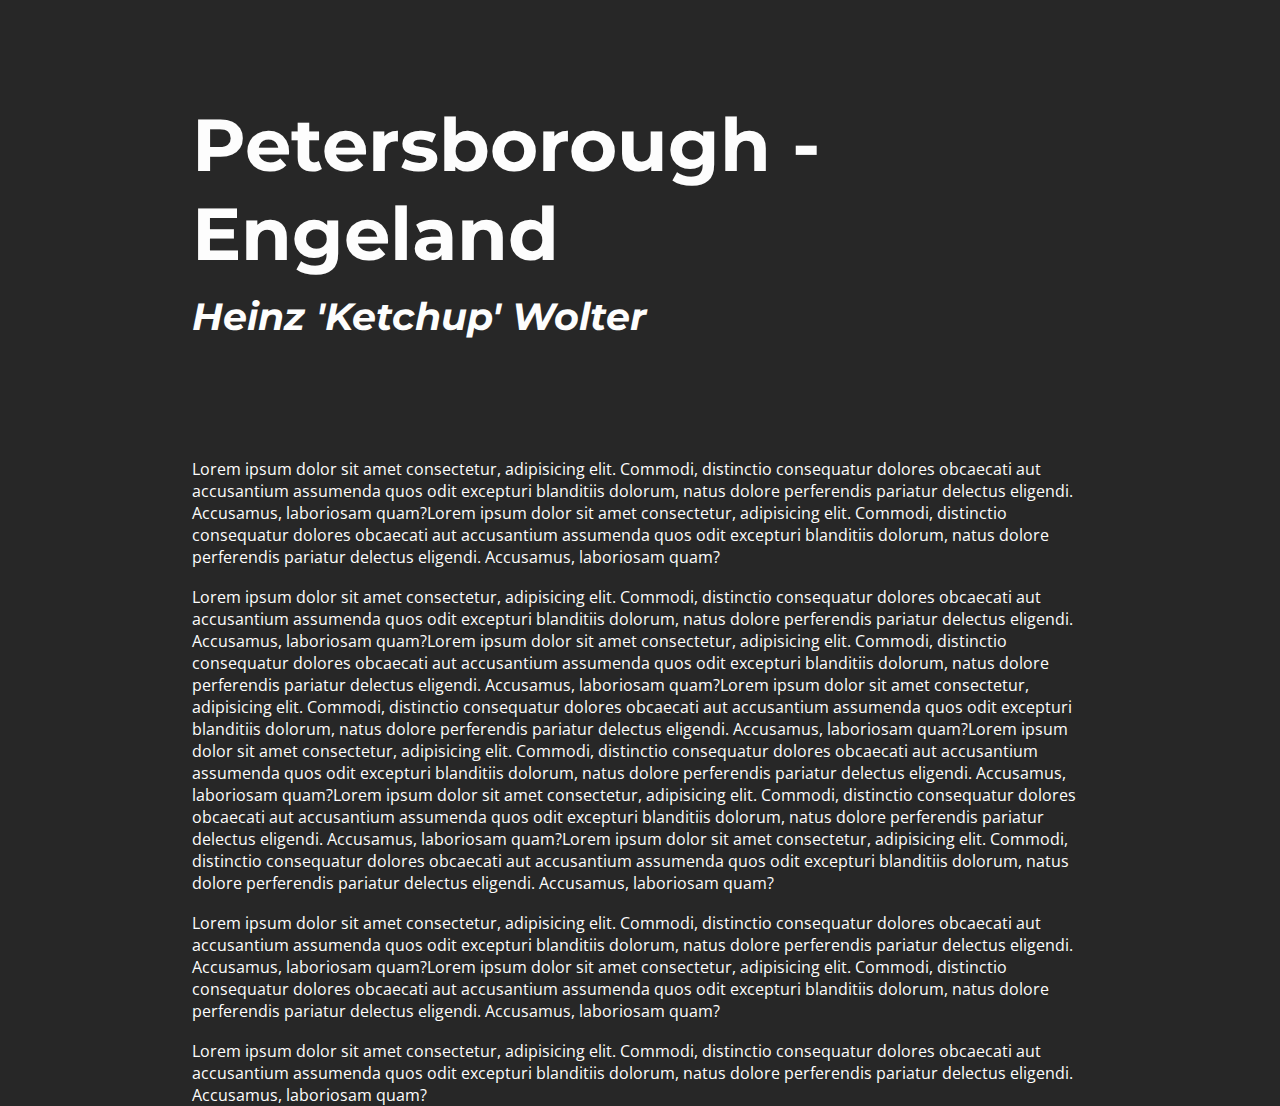
==== html/alexander.html @ 70cacad0 "Second commit" ====
<!DOCTYPE html>
<html lang="en" dir="ltr">
    <head>
        <meta charset="utf-8">
        <title>examenopdracht geschiedenis</title>
        <link href="https://fonts.googleapis.com/css?family=Montserrat|Open+Sans" rel="stylesheet">
        <link rel="stylesheet" href="../css/style.css">
    </head>
    <body>

        <div id="main-wrapper">
            <section id="main">
                <div id="titles">
                    <h1>Petersborough - Engeland</h1>
                    <h2>Heinz 'Ketchup' Wolter</h2>
                </div>
                <br>
                <p>Lorem ipsum dolor sit amet consectetur, adipisicing elit. Commodi, distinctio consequatur dolores obcaecati aut accusantium assumenda quos odit excepturi blanditiis dolorum, natus dolore perferendis pariatur delectus eligendi. Accusamus, laboriosam quam?Lorem ipsum dolor sit amet consectetur, adipisicing elit. Commodi, distinctio consequatur dolores obcaecati aut accusantium assumenda quos odit excepturi blanditiis dolorum, natus dolore perferendis pariatur delectus eligendi. Accusamus, laboriosam quam?</p>
                <br>
                <p>Lorem ipsum dolor sit amet consectetur, adipisicing elit. Commodi, distinctio consequatur dolores obcaecati aut accusantium assumenda quos odit excepturi blanditiis dolorum, natus dolore perferendis pariatur delectus eligendi. Accusamus, laboriosam quam?Lorem ipsum dolor sit amet consectetur, adipisicing elit. Commodi, distinctio consequatur dolores obcaecati aut accusantium assumenda quos odit excepturi blanditiis dolorum, natus dolore perferendis pariatur delectus eligendi. Accusamus, laboriosam quam?Lorem ipsum dolor sit amet consectetur, adipisicing elit. Commodi, distinctio consequatur dolores obcaecati aut accusantium assumenda quos odit excepturi blanditiis dolorum, natus dolore perferendis pariatur delectus eligendi. Accusamus, laboriosam quam?Lorem ipsum dolor sit amet consectetur, adipisicing elit. Commodi, distinctio consequatur dolores obcaecati aut accusantium assumenda quos odit excepturi blanditiis dolorum, natus dolore perferendis pariatur delectus eligendi. Accusamus, laboriosam quam?Lorem ipsum dolor sit amet consectetur, adipisicing elit. Commodi, distinctio consequatur dolores obcaecati aut accusantium assumenda quos odit excepturi blanditiis dolorum, natus dolore perferendis pariatur delectus eligendi. Accusamus, laboriosam quam?Lorem ipsum dolor sit amet consectetur, adipisicing elit. Commodi, distinctio consequatur dolores obcaecati aut accusantium assumenda quos odit excepturi blanditiis dolorum, natus dolore perferendis pariatur delectus eligendi. Accusamus, laboriosam quam?</p>
                <br>
                <p>Lorem ipsum dolor sit amet consectetur, adipisicing elit. Commodi, distinctio consequatur dolores obcaecati aut accusantium assumenda quos odit excepturi blanditiis dolorum, natus dolore perferendis pariatur delectus eligendi. Accusamus, laboriosam quam?Lorem ipsum dolor sit amet consectetur, adipisicing elit. Commodi, distinctio consequatur dolores obcaecati aut accusantium assumenda quos odit excepturi blanditiis dolorum, natus dolore perferendis pariatur delectus eligendi. Accusamus, laboriosam quam?</p>
                <br>
                <p>Lorem ipsum dolor sit amet consectetur, adipisicing elit. Commodi, distinctio consequatur dolores obcaecati aut accusantium assumenda quos odit excepturi blanditiis dolorum, natus dolore perferendis pariatur delectus eligendi. Accusamus, laboriosam quam?</p>
            </section>
        </div>

    </body>
</html>
---- css/style.css ----
* {
  padding: 0;
  margin: 0;
}

* body {
  background-color: #272727;
  color: #fdfdfd;
}

* h1 {
  font-family: 'Montserrat', sans-serif;
  font-size: 4.6em;
  margin-bottom: 15px;
}

* h2 {
  font-family: 'Montserrat', sans-serif;
  font-size: 2.4em;
  font-style: italic;
}

* p {
  font-family: 'Open Sans', sans-serif;
}

* a {
  color: #fdfdfd;
}

#main-wrapper {
  width: 100%;
  height: auto;
}

#main-wrapper #titles {
  margin: 100px 0;
}

#main-wrapper #main {
  width: 70vw;
  margin: 0 auto;
}
/*# sourceMappingURL=style.css.map */
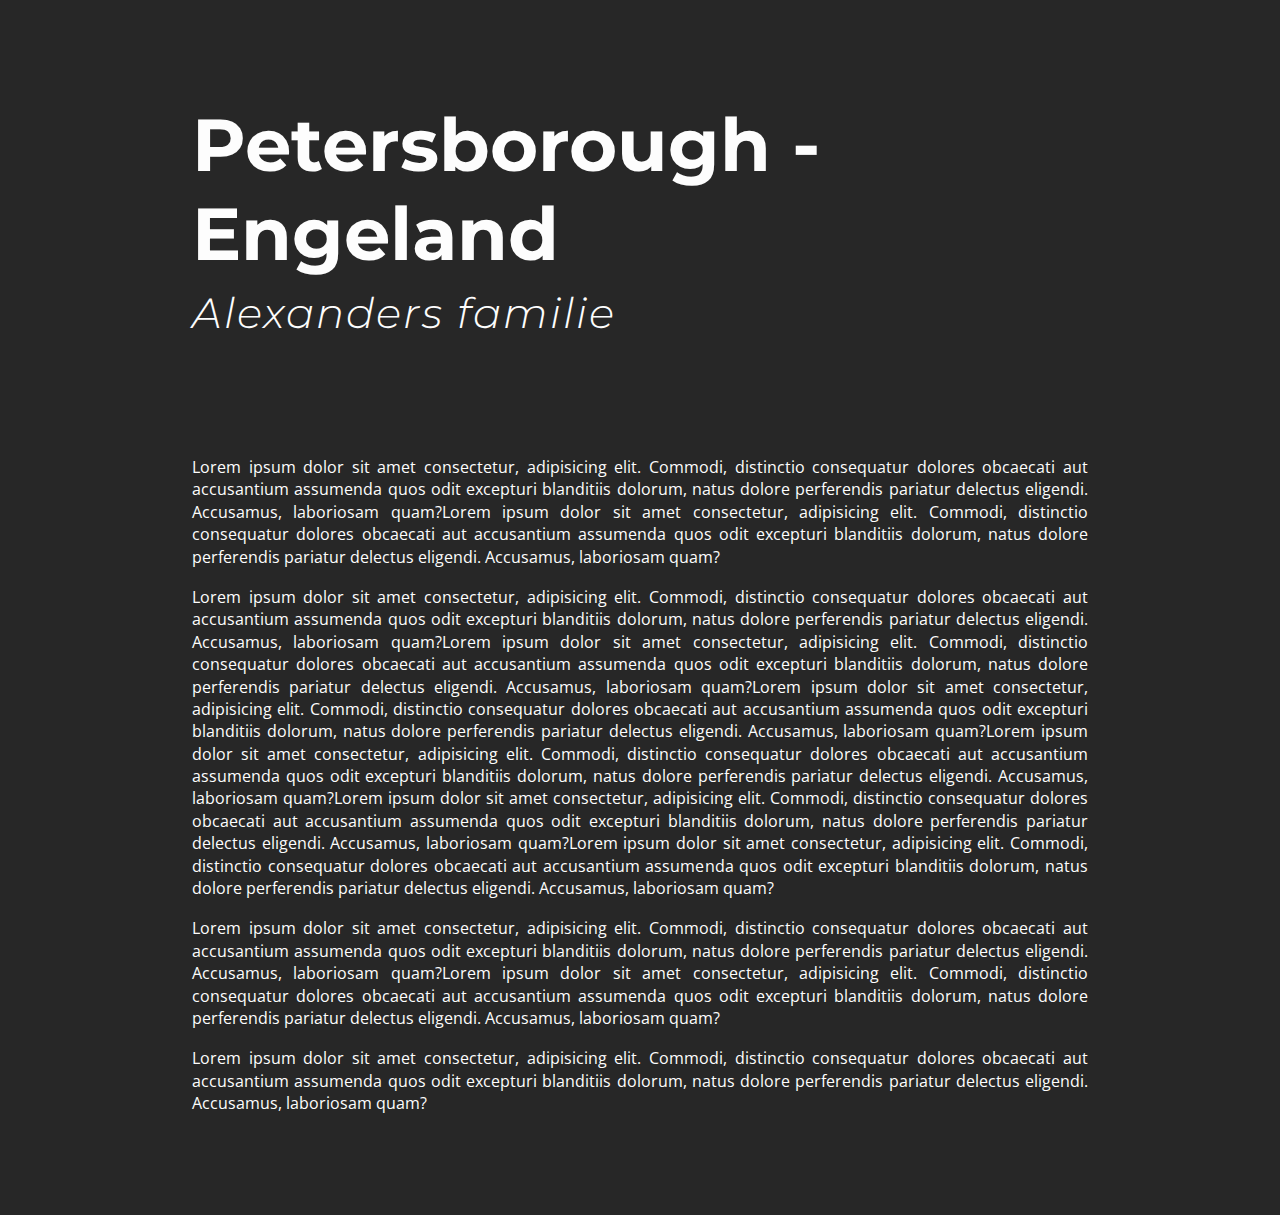
==== commit 44043d87: "3rd commit" ====
--- a/html/alexander.html
+++ b/html/alexander.html
@@ -3,7 +3,7 @@
     <head>
         <meta charset="utf-8">
         <title>examenopdracht geschiedenis</title>
-        <link href="https://fonts.googleapis.com/css?family=Montserrat|Open+Sans" rel="stylesheet">
+        <link href="https://fonts.googleapis.com/css?family=Montserrat:200i,300i,400|Open+Sans" rel="stylesheet">
         <link rel="stylesheet" href="../css/style.css">
     </head>
     <body>
@@ -12,7 +12,7 @@
             <section id="main">
                 <div id="titles">
                     <h1>Petersborough - Engeland</h1>
-                    <h2>Heinz 'Ketchup' Wolter</h2>
+                    <h2>Alexanders familie</h2>
                 </div>
                 <br>
                 <p>Lorem ipsum dolor sit amet consectetur, adipisicing elit. Commodi, distinctio consequatur dolores obcaecati aut accusantium assumenda quos odit excepturi blanditiis dolorum, natus dolore perferendis pariatur delectus eligendi. Accusamus, laboriosam quam?Lorem ipsum dolor sit amet consectetur, adipisicing elit. Commodi, distinctio consequatur dolores obcaecati aut accusantium assumenda quos odit excepturi blanditiis dolorum, natus dolore perferendis pariatur delectus eligendi. Accusamus, laboriosam quam?</p>
--- a/css/style.css
+++ b/css/style.css
@@ -11,17 +11,22 @@
 * h1 {
   font-family: 'Montserrat', sans-serif;
   font-size: 4.6em;
-  margin-bottom: 15px;
+  margin-bottom: 10px;
 }
 
 * h2 {
   font-family: 'Montserrat', sans-serif;
-  font-size: 2.4em;
+  font-size: 2.6em;
   font-style: italic;
+  font-weight: 300;
+  letter-spacing: 2px;
 }
 
-* p {
+* p, * li {
   font-family: 'Open Sans', sans-serif;
+  text-decoration: none;
+  line-height: 1.4;
+  text-align: justify;
 }
 
 * a {
@@ -31,14 +36,32 @@
 #main-wrapper {
   width: 100%;
   height: auto;
+  padding: 100px 0;
 }
 
 #main-wrapper #titles {
-  margin: 100px 0;
+  margin-bottom: 100px;
 }
 
 #main-wrapper #main {
   width: 70vw;
   margin: 0 auto;
 }
+
+#main-wrapper #main ul {
+  margin-left: 40px;
+}
+
+[data-scroll] {
+  -webkit-transition: opacity 1s;
+  transition: opacity 1s;
+}
+
+[data-scroll="in"] {
+  opacity: 1;
+}
+
+[data-scroll="out"] {
+  opacity: 0;
+}
 /*# sourceMappingURL=style.css.map */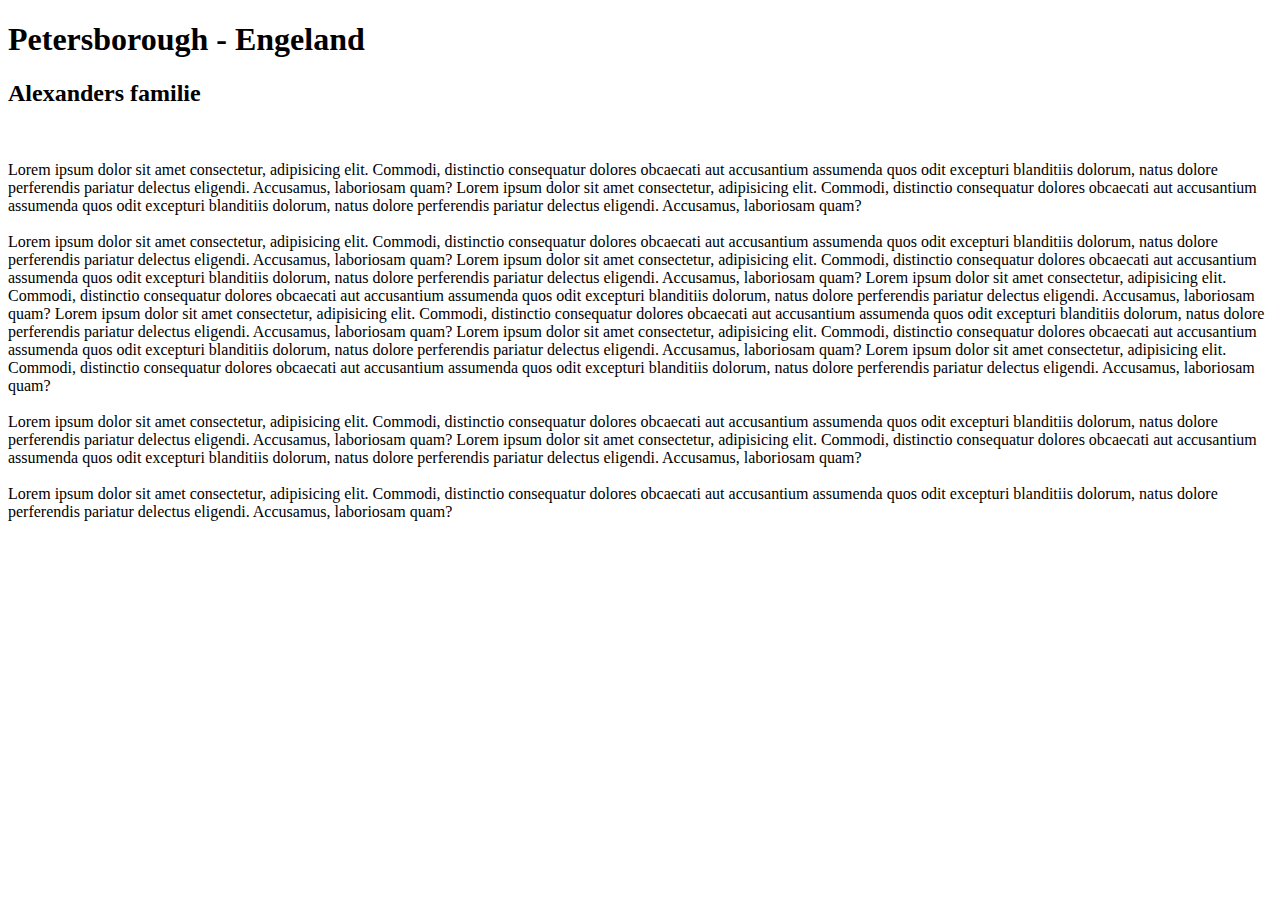
==== commit 12b0855b: "5th commit:  -Fixed animation" ====
--- a/html/alexander.html
+++ b/html/alexander.html
@@ -4,26 +4,34 @@
         <meta charset="utf-8">
         <title>examenopdracht geschiedenis</title>
         <link href="https://fonts.googleapis.com/css?family=Montserrat:200i,300i,400|Open+Sans" rel="stylesheet">
-        <link rel="stylesheet" href="../css/style.css">
+        <link rel="stylesheet" href="../css/style.min.css">
+        <link rel="stylesheet" href="animations.css" type="text/css">
     </head>
     <body>
 
         <div id="main-wrapper">
-            <section id="main">
+            <section id="main" class="animatedParent">
                 <div id="titles">
-                    <h1>Petersborough - Engeland</h1>
-                    <h2>Alexanders familie</h2>
+                    <h1 class="animated fadeInLeft">Petersborough - Engeland</h1>
+                    <h2 class="delay-250 animated fadeInLeft">Alexanders familie</h2>
                 </div>
                 <br>
-                <p>Lorem ipsum dolor sit amet consectetur, adipisicing elit. Commodi, distinctio consequatur dolores obcaecati aut accusantium assumenda quos odit excepturi blanditiis dolorum, natus dolore perferendis pariatur delectus eligendi. Accusamus, laboriosam quam?Lorem ipsum dolor sit amet consectetur, adipisicing elit. Commodi, distinctio consequatur dolores obcaecati aut accusantium assumenda quos odit excepturi blanditiis dolorum, natus dolore perferendis pariatur delectus eligendi. Accusamus, laboriosam quam?</p>
-                <br>
-                <p>Lorem ipsum dolor sit amet consectetur, adipisicing elit. Commodi, distinctio consequatur dolores obcaecati aut accusantium assumenda quos odit excepturi blanditiis dolorum, natus dolore perferendis pariatur delectus eligendi. Accusamus, laboriosam quam?Lorem ipsum dolor sit amet consectetur, adipisicing elit. Commodi, distinctio consequatur dolores obcaecati aut accusantium assumenda quos odit excepturi blanditiis dolorum, natus dolore perferendis pariatur delectus eligendi. Accusamus, laboriosam quam?Lorem ipsum dolor sit amet consectetur, adipisicing elit. Commodi, distinctio consequatur dolores obcaecati aut accusantium assumenda quos odit excepturi blanditiis dolorum, natus dolore perferendis pariatur delectus eligendi. Accusamus, laboriosam quam?Lorem ipsum dolor sit amet consectetur, adipisicing elit. Commodi, distinctio consequatur dolores obcaecati aut accusantium assumenda quos odit excepturi blanditiis dolorum, natus dolore perferendis pariatur delectus eligendi. Accusamus, laboriosam quam?Lorem ipsum dolor sit amet consectetur, adipisicing elit. Commodi, distinctio consequatur dolores obcaecati aut accusantium assumenda quos odit excepturi blanditiis dolorum, natus dolore perferendis pariatur delectus eligendi. Accusamus, laboriosam quam?Lorem ipsum dolor sit amet consectetur, adipisicing elit. Commodi, distinctio consequatur dolores obcaecati aut accusantium assumenda quos odit excepturi blanditiis dolorum, natus dolore perferendis pariatur delectus eligendi. Accusamus, laboriosam quam?</p>
-                <br>
-                <p>Lorem ipsum dolor sit amet consectetur, adipisicing elit. Commodi, distinctio consequatur dolores obcaecati aut accusantium assumenda quos odit excepturi blanditiis dolorum, natus dolore perferendis pariatur delectus eligendi. Accusamus, laboriosam quam?Lorem ipsum dolor sit amet consectetur, adipisicing elit. Commodi, distinctio consequatur dolores obcaecati aut accusantium assumenda quos odit excepturi blanditiis dolorum, natus dolore perferendis pariatur delectus eligendi. Accusamus, laboriosam quam?</p>
-                <br>
-                <p>Lorem ipsum dolor sit amet consectetur, adipisicing elit. Commodi, distinctio consequatur dolores obcaecati aut accusantium assumenda quos odit excepturi blanditiis dolorum, natus dolore perferendis pariatur delectus eligendi. Accusamus, laboriosam quam?</p>
+                <div id="text-wrapper" class="animatedParent">
+                    <p class="delay-1250 animated fadeIn">
+                        Lorem ipsum dolor sit amet consectetur, adipisicing elit. Commodi, distinctio consequatur dolores obcaecati aut accusantium assumenda quos odit excepturi blanditiis dolorum, natus dolore perferendis pariatur delectus eligendi. Accusamus, laboriosam quam? Lorem ipsum dolor sit amet consectetur, adipisicing elit. Commodi, distinctio consequatur dolores obcaecati aut accusantium assumenda quos odit excepturi blanditiis dolorum, natus dolore perferendis pariatur delectus eligendi. Accusamus, laboriosam quam?
+                        <br><br>
+                        Lorem ipsum dolor sit amet consectetur, adipisicing elit. Commodi, distinctio consequatur dolores obcaecati aut accusantium assumenda quos odit excepturi blanditiis dolorum, natus dolore perferendis pariatur delectus eligendi. Accusamus, laboriosam quam? Lorem ipsum dolor sit amet consectetur, adipisicing elit. Commodi, distinctio consequatur dolores obcaecati aut accusantium assumenda quos odit excepturi blanditiis dolorum, natus dolore perferendis pariatur delectus eligendi. Accusamus, laboriosam quam?  Lorem ipsum dolor sit amet consectetur, adipisicing elit. Commodi, distinctio consequatur dolores obcaecati aut accusantium assumenda quos odit excepturi blanditiis dolorum, natus dolore perferendis pariatur delectus eligendi. Accusamus, laboriosam quam? Lorem ipsum dolor sit amet consectetur, adipisicing elit. Commodi, distinctio consequatur dolores obcaecati aut accusantium assumenda quos odit excepturi blanditiis dolorum, natus dolore perferendis pariatur delectus eligendi. Accusamus, laboriosam quam?  Lorem ipsum dolor sit amet consectetur, adipisicing elit. Commodi, distinctio consequatur dolores obcaecati aut accusantium assumenda quos odit excepturi blanditiis dolorum, natus dolore perferendis pariatur delectus eligendi. Accusamus, laboriosam quam? Lorem ipsum dolor sit amet consectetur, adipisicing elit. Commodi, distinctio consequatur dolores obcaecati aut accusantium assumenda quos odit excepturi blanditiis dolorum, natus dolore perferendis pariatur delectus eligendi. Accusamus, laboriosam quam?
+                        <br><br>
+                        Lorem ipsum dolor sit amet consectetur, adipisicing elit. Commodi, distinctio consequatur dolores obcaecati aut accusantium assumenda quos odit excepturi blanditiis dolorum, natus dolore perferendis pariatur delectus eligendi. Accusamus, laboriosam quam? Lorem ipsum dolor sit amet consectetur, adipisicing elit. Commodi, distinctio consequatur dolores obcaecati aut accusantium assumenda quos odit excepturi blanditiis dolorum, natus dolore perferendis pariatur delectus eligendi. Accusamus, laboriosam quam?
+                        <br><br>
+                        Lorem ipsum dolor sit amet consectetur, adipisicing elit. Commodi, distinctio consequatur dolores obcaecati aut accusantium assumenda quos odit excepturi blanditiis dolorum, natus dolore perferendis pariatur delectus eligendi. Accusamus, laboriosam quam?
+                    </p>
+                </div>
             </section>
         </div>
 
-    </body>
+<script src="https://cdnjs.cloudflare.com/ajax/libs/jquery/3.2.1/jquery.min.js"></script>
+<script src="css3-animate-it.js"></script>
+<script src="javascript/script.js"></script>
+</body>
 </html>
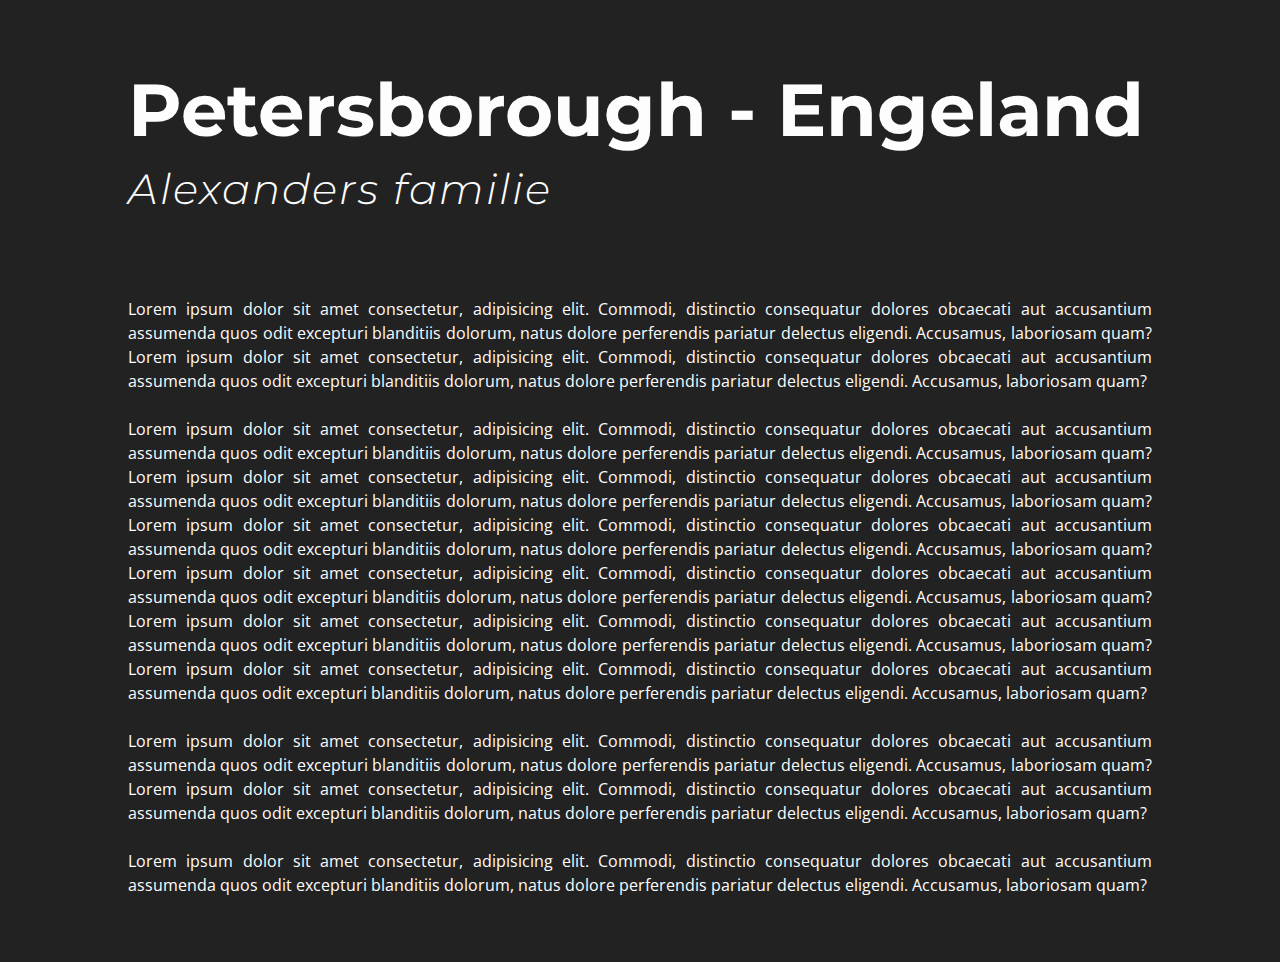
==== commit 57931c68: "7th commit:  - Changed background color  - Fixed mobile size h1" ====
--- a/html/alexander.html
+++ b/html/alexander.html
@@ -5,7 +5,7 @@
         <title>examenopdracht geschiedenis</title>
         <link href="https://fonts.googleapis.com/css?family=Montserrat:200i,300i,400|Open+Sans" rel="stylesheet">
         <link rel="stylesheet" href="../css/style.min.css">
-        <link rel="stylesheet" href="animations.css" type="text/css">
+        <link rel="stylesheet" href="../css/animations.css" type="text/css">
     </head>
     <body>
 
@@ -30,8 +30,7 @@
             </section>
         </div>
 
-<script src="https://cdnjs.cloudflare.com/ajax/libs/jquery/3.2.1/jquery.min.js"></script>
-<script src="css3-animate-it.js"></script>
-<script src="javascript/script.js"></script>
-</body>
+    <script src="https://cdnjs.cloudflare.com/ajax/libs/jquery/3.2.1/jquery.min.js"></script>
+    <script src="../javascript/css3-animate-it.js"></script>
+    </body>
 </html>
--- a/css/style.min.css
+++ b/css/style.min.css
@@ -0,0 +1 @@
+*{padding:0;margin:0}* body{background-color:#222222;color:#fdfdfd}* h1{font-family:'Montserrat', sans-serif;font-size:4.6em;margin-bottom:10px}* h2{font-family:'Montserrat', sans-serif;font-size:2.6em;font-style:italic;font-weight:300;letter-spacing:2px}* p,* li{font-family:'Open Sans', sans-serif;text-decoration:none;line-height:1.5;text-align:justify}* a{color:#fdfdfd}#main-wrapper{width:100%;height:auto;padding:100px 0}#main-wrapper #titles{margin-bottom:100px}#main-wrapper #main{width:70vw;margin:0 auto}#main-wrapper #main ul{margin-left:40px}@media only screen and (max-width: 1500px){#main-wrapper{padding:65px 0}#main-wrapper #titles{margin-bottom:65px}#main-wrapper #main{width:80vw}}
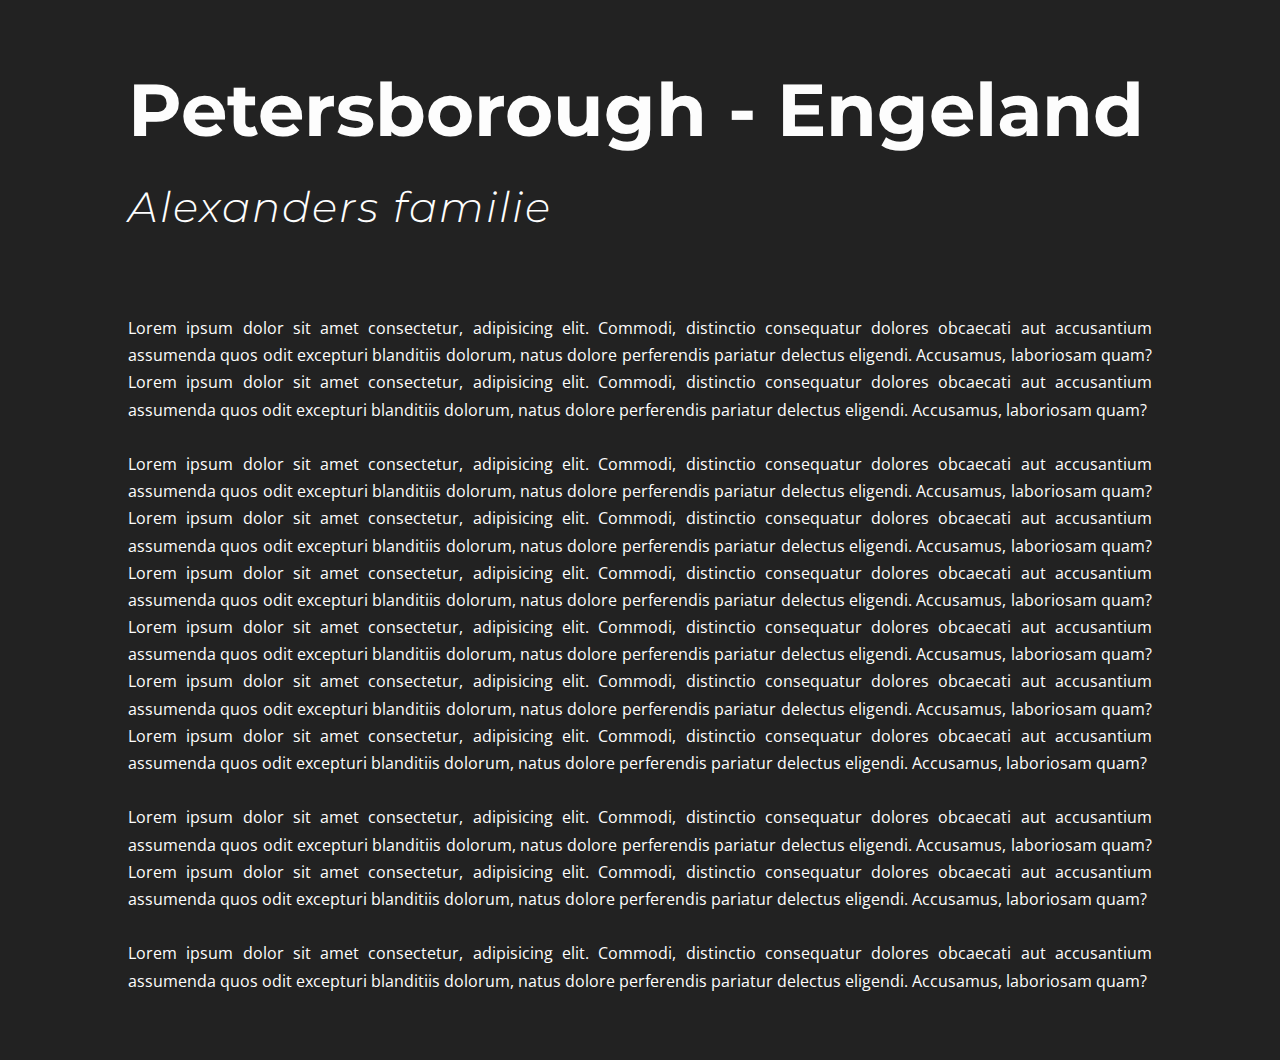
==== commit 45be5ab0: "Fixed flag animations" ====
--- a/html/alexander.html
+++ b/html/alexander.html
@@ -13,6 +13,7 @@
             <section id="main" class="animatedParent">
                 <div id="titles">
                     <h1 class="animated fadeInLeft">Petersborough - Engeland</h1>
+                    <img class="flag delay-250 animated fadeInLeft" src="../pictures/united-kingdom.png" alt="" />
                     <h2 class="delay-250 animated fadeInLeft">Alexanders familie</h2>
                 </div>
                 <br>
--- a/css/style.min.css
+++ b/css/style.min.css
@@ -1 +1 @@
-*{padding:0;margin:0}* body{background-color:#222222;color:#fdfdfd}* h1{font-family:'Montserrat', sans-serif;font-size:4.6em;margin-bottom:10px}* h2{font-family:'Montserrat', sans-serif;font-size:2.6em;font-style:italic;font-weight:300;letter-spacing:2px}* p,* li{font-family:'Open Sans', sans-serif;text-decoration:none;line-height:1.5;text-align:justify}* a{color:#fdfdfd}#main-wrapper{width:100%;height:auto;padding:100px 0}#main-wrapper #titles{margin-bottom:100px}#main-wrapper #main{width:70vw;margin:0 auto}#main-wrapper #main ul{margin-left:40px}@media only screen and (max-width: 1500px){#main-wrapper{padding:65px 0}#main-wrapper #titles{margin-bottom:65px}#main-wrapper #main{width:80vw}}
+*{padding:0;margin:0}* body{background-color:#222222;color:#fdfdfd}* h1{font-family:'Montserrat', sans-serif;font-size:4.6em;margin-bottom:10px}* h2{font-family:'Montserrat', sans-serif;font-size:2.6em;font-style:italic;font-weight:300;letter-spacing:2px}* p,* li{font-family:'Open Sans', sans-serif;text-decoration:none;line-height:1.7;text-align:justify}* a{color:#fdfdfd}* b{font-size:18px}#main-wrapper{width:100%;height:auto;padding:100px 0}#main-wrapper #titles{margin-bottom:100px}#main-wrapper #main{width:70vw;margin:0 auto}#main-wrapper #main ul{margin-left:40px}@media only screen and (max-width: 1500px){#main-wrapper{padding:65px 0}#main-wrapper #titles{margin-bottom:65px}#main-wrapper #main{width:80vw}}
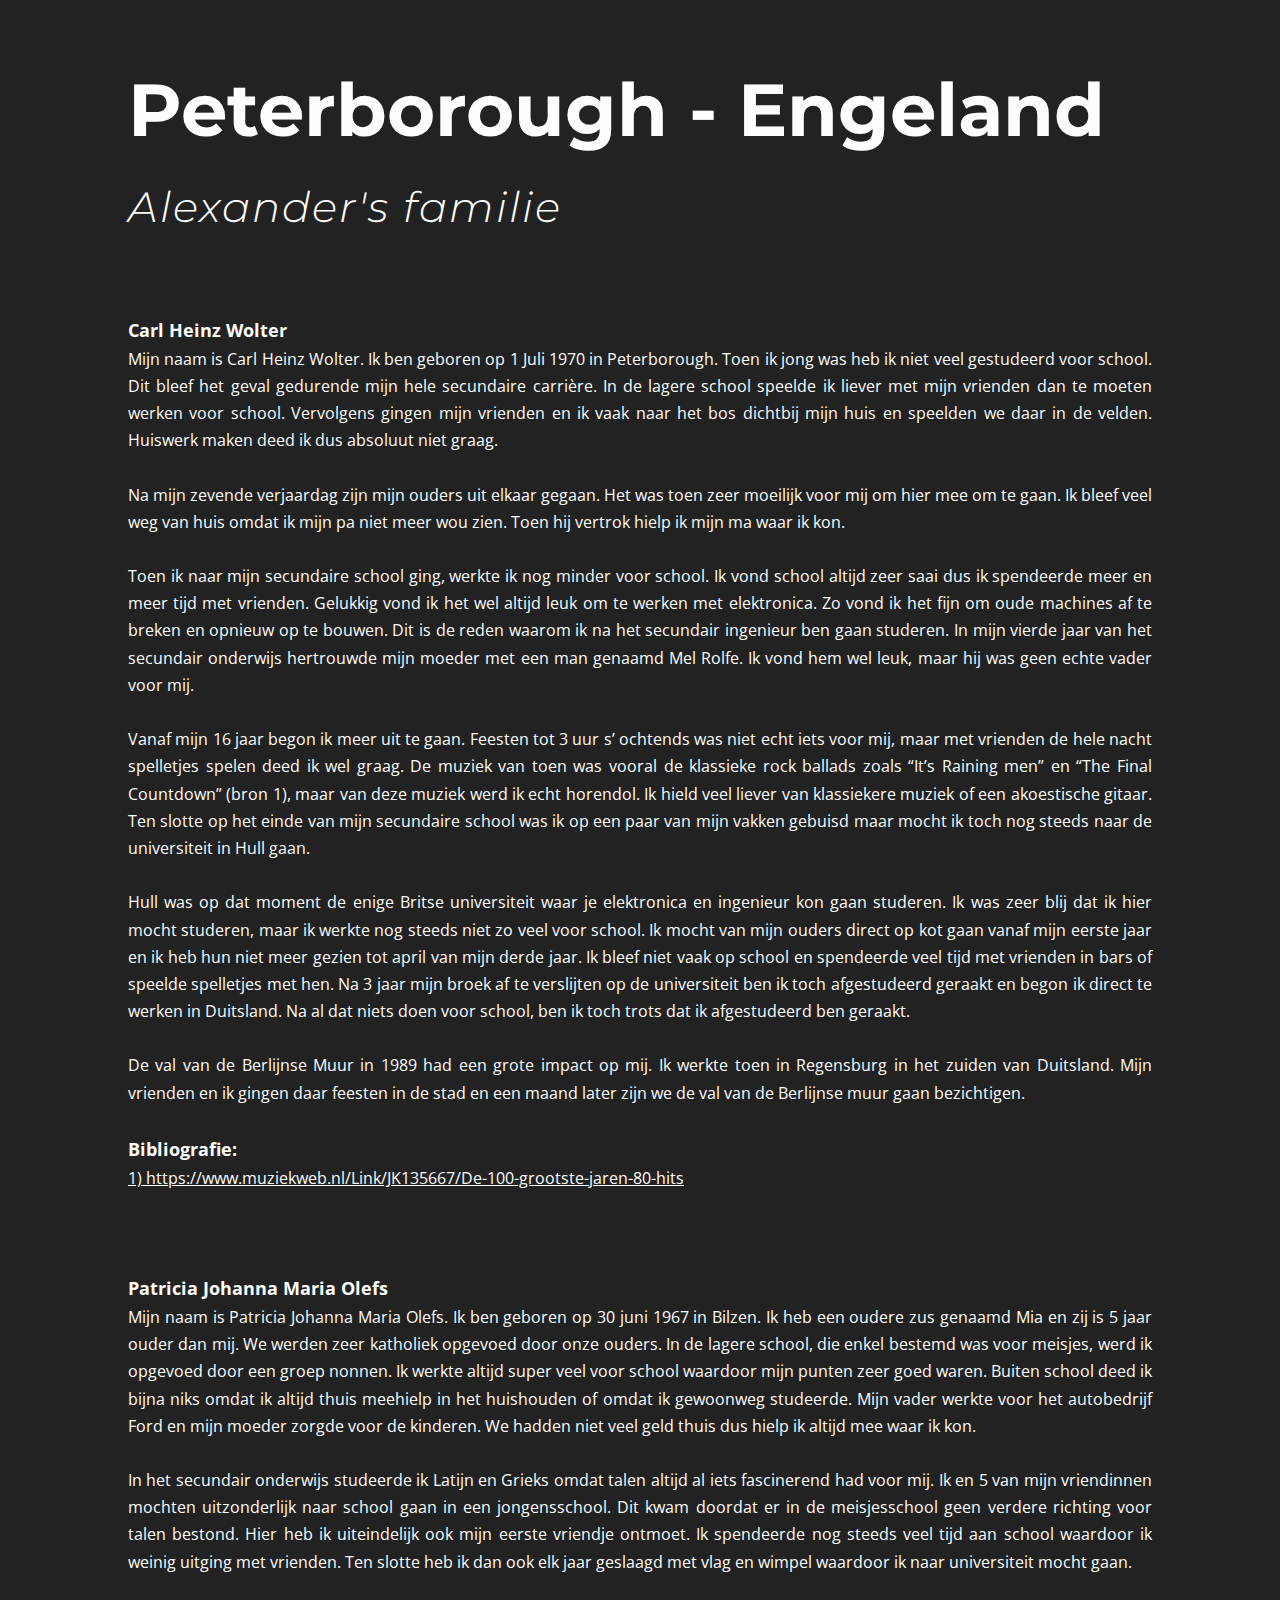
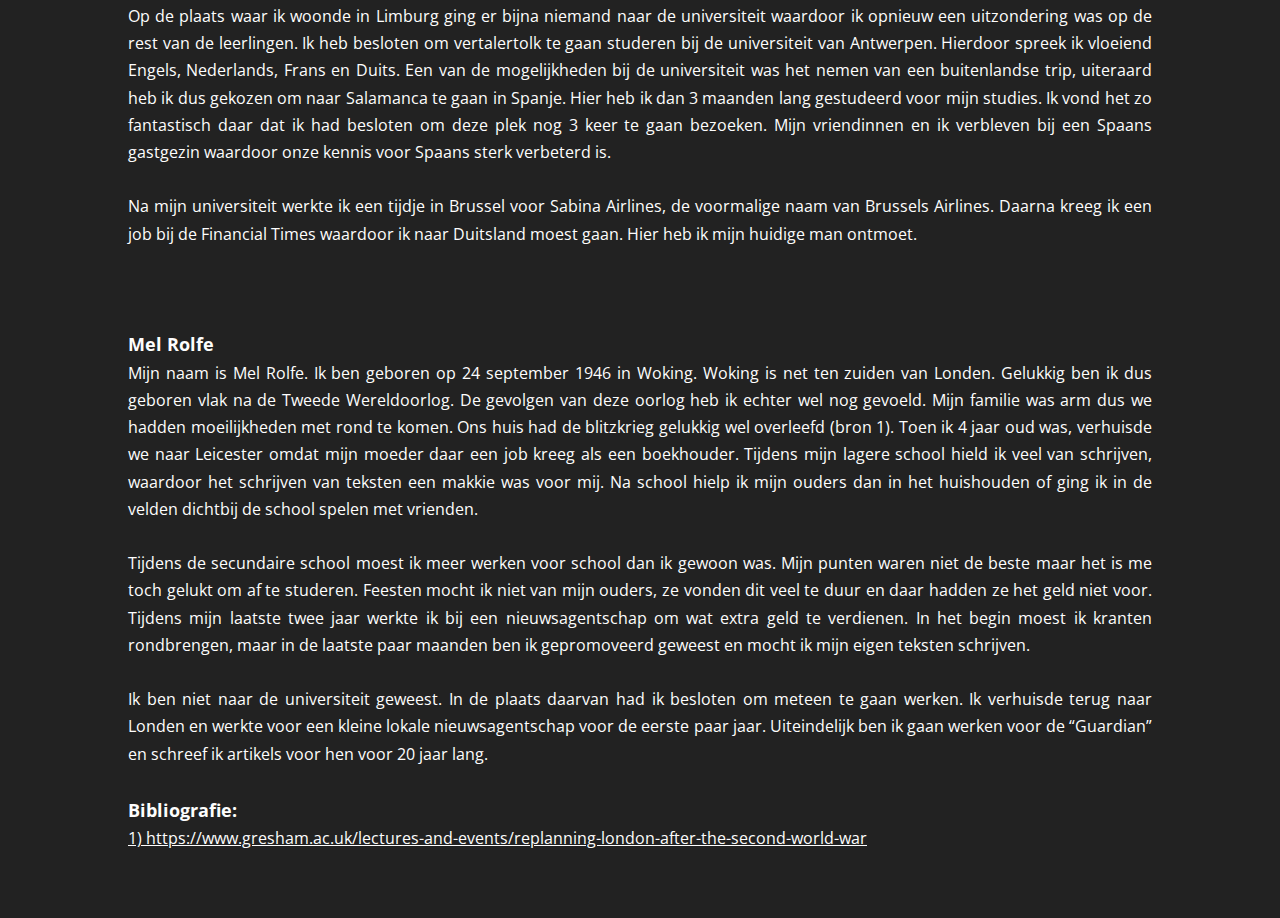
==== commit 6d3dab28: "To do: oma en bronnen" ====
--- a/html/alexander.html
+++ b/html/alexander.html
@@ -12,20 +12,56 @@
         <div id="main-wrapper">
             <section id="main" class="animatedParent">
                 <div id="titles">
-                    <h1 class="animated fadeInLeft">Petersborough - Engeland</h1>
-                    <img class="flag delay-250 animated fadeInLeft" src="../pictures/united-kingdom.png" alt="" />
-                    <h2 class="delay-250 animated fadeInLeft">Alexanders familie</h2>
+                    <h1 class="animated fadeInLeft">Peterborough - Engeland</h1>
+                    <img class="flag animated fadeInLeft" src="../pictures/united-kingdom.png" alt="" />
+                    <h2 class="delay-250 animated fadeInLeft">Alexander's familie</h2>
                 </div>
                 <br>
                 <div id="text-wrapper" class="animatedParent">
                     <p class="delay-1250 animated fadeIn">
-                        Lorem ipsum dolor sit amet consectetur, adipisicing elit. Commodi, distinctio consequatur dolores obcaecati aut accusantium assumenda quos odit excepturi blanditiis dolorum, natus dolore perferendis pariatur delectus eligendi. Accusamus, laboriosam quam? Lorem ipsum dolor sit amet consectetur, adipisicing elit. Commodi, distinctio consequatur dolores obcaecati aut accusantium assumenda quos odit excepturi blanditiis dolorum, natus dolore perferendis pariatur delectus eligendi. Accusamus, laboriosam quam?
-                        <br><br>
-                        Lorem ipsum dolor sit amet consectetur, adipisicing elit. Commodi, distinctio consequatur dolores obcaecati aut accusantium assumenda quos odit excepturi blanditiis dolorum, natus dolore perferendis pariatur delectus eligendi. Accusamus, laboriosam quam? Lorem ipsum dolor sit amet consectetur, adipisicing elit. Commodi, distinctio consequatur dolores obcaecati aut accusantium assumenda quos odit excepturi blanditiis dolorum, natus dolore perferendis pariatur delectus eligendi. Accusamus, laboriosam quam?  Lorem ipsum dolor sit amet consectetur, adipisicing elit. Commodi, distinctio consequatur dolores obcaecati aut accusantium assumenda quos odit excepturi blanditiis dolorum, natus dolore perferendis pariatur delectus eligendi. Accusamus, laboriosam quam? Lorem ipsum dolor sit amet consectetur, adipisicing elit. Commodi, distinctio consequatur dolores obcaecati aut accusantium assumenda quos odit excepturi blanditiis dolorum, natus dolore perferendis pariatur delectus eligendi. Accusamus, laboriosam quam?  Lorem ipsum dolor sit amet consectetur, adipisicing elit. Commodi, distinctio consequatur dolores obcaecati aut accusantium assumenda quos odit excepturi blanditiis dolorum, natus dolore perferendis pariatur delectus eligendi. Accusamus, laboriosam quam? Lorem ipsum dolor sit amet consectetur, adipisicing elit. Commodi, distinctio consequatur dolores obcaecati aut accusantium assumenda quos odit excepturi blanditiis dolorum, natus dolore perferendis pariatur delectus eligendi. Accusamus, laboriosam quam?
-                        <br><br>
-                        Lorem ipsum dolor sit amet consectetur, adipisicing elit. Commodi, distinctio consequatur dolores obcaecati aut accusantium assumenda quos odit excepturi blanditiis dolorum, natus dolore perferendis pariatur delectus eligendi. Accusamus, laboriosam quam? Lorem ipsum dolor sit amet consectetur, adipisicing elit. Commodi, distinctio consequatur dolores obcaecati aut accusantium assumenda quos odit excepturi blanditiis dolorum, natus dolore perferendis pariatur delectus eligendi. Accusamus, laboriosam quam?
-                        <br><br>
-                        Lorem ipsum dolor sit amet consectetur, adipisicing elit. Commodi, distinctio consequatur dolores obcaecati aut accusantium assumenda quos odit excepturi blanditiis dolorum, natus dolore perferendis pariatur delectus eligendi. Accusamus, laboriosam quam?
+
+                      <b>Carl Heinz Wolter</b>
+                      <br>
+                      Mijn naam is Carl Heinz Wolter. Ik ben geboren op 1 Juli 1970 in Peterborough. Toen ik jong was heb ik niet veel gestudeerd voor school. Dit bleef het geval gedurende mijn hele secundaire carrière. In de lagere school speelde ik liever met mijn vrienden dan te moeten werken voor school. Vervolgens gingen mijn vrienden en ik vaak naar het bos dichtbij mijn huis en speelden we daar in de velden. Huiswerk maken deed ik dus absoluut niet graag.
+                      <br><br>
+                      Na mijn zevende verjaardag zijn mijn ouders uit elkaar gegaan. Het was toen zeer moeilijk voor mij om hier mee om te gaan. Ik bleef veel weg van huis omdat ik mijn pa niet meer wou zien. Toen hij vertrok hielp ik mijn ma waar ik kon.
+                      <br><br>
+                      Toen ik naar mijn secundaire school ging, werkte ik nog minder voor school. Ik vond school altijd zeer saai dus ik spendeerde meer en meer tijd met vrienden. Gelukkig vond ik het wel altijd leuk om te werken met elektronica. Zo vond ik het fijn om oude machines af te breken en opnieuw op te bouwen. Dit is de reden waarom ik na het secundair ingenieur ben gaan studeren. In mijn vierde jaar van het secundair onderwijs hertrouwde mijn moeder met een man genaamd Mel Rolfe. Ik vond hem wel leuk, maar hij was geen echte vader voor mij.
+                      <br><br>
+                      Vanaf mijn 16 jaar begon ik meer uit te gaan. Feesten tot 3 uur s’ ochtends was niet echt iets voor mij, maar met vrienden de hele nacht spelletjes spelen deed ik wel graag. De muziek van toen was vooral de klassieke rock ballads zoals “It’s Raining men” en “The Final Countdown” (bron 1), maar van deze muziek werd ik echt horendol. Ik hield veel liever van klassiekere muziek of een akoestische gitaar. Ten slotte op het einde van mijn secundaire school was ik op een paar van mijn vakken gebuisd maar mocht ik toch nog steeds naar de universiteit in Hull gaan.
+                      <br><br>
+                      Hull was op dat moment de enige Britse universiteit waar je elektronica en ingenieur kon gaan studeren. Ik was zeer blij dat ik hier mocht studeren, maar ik werkte nog steeds niet zo veel voor school. Ik mocht van mijn ouders direct op kot gaan vanaf mijn eerste jaar en ik heb hun niet meer gezien tot april van mijn derde jaar. Ik bleef niet vaak op school en spendeerde veel tijd met vrienden in bars of speelde spelletjes met hen. Na 3 jaar mijn broek af te verslijten op de universiteit ben ik toch afgestudeerd geraakt en begon ik direct te werken in Duitsland. Na al dat niets doen voor school, ben ik toch trots dat ik afgestudeerd ben geraakt.
+                      <br><br>
+                      De val van de Berlijnse Muur in 1989 had een grote impact op mij. Ik werkte toen in Regensburg in het zuiden van Duitsland. Mijn vrienden en ik gingen daar feesten in de stad en een maand later zijn we de val van de Berlijnse muur gaan bezichtigen.
+                      <br><br>
+                      <b>Bibliografie:</b>
+                      <br>
+                      <a href="https://www.muziekweb.nl/Link/JK135667/De-100-grootste-jaren-80-hits " target="_blank">1) https://www.muziekweb.nl/Link/JK135667/De-100-grootste-jaren-80-hits </a>
+                      <br><br><br><br>
+
+                      <b>Patricia Johanna Maria Olefs</b>
+                      <br>
+                      Mijn naam is Patricia Johanna Maria Olefs. Ik ben geboren op 30 juni 1967 in Bilzen. Ik heb een oudere zus genaamd Mia en zij is 5 jaar ouder dan mij. We werden zeer katholiek opgevoed door onze ouders. In de lagere school, die enkel bestemd was voor meisjes, werd ik opgevoed door een groep nonnen. Ik werkte altijd super veel voor school waardoor mijn punten zeer goed waren. Buiten school deed ik bijna niks omdat ik altijd thuis meehielp in het huishouden of omdat ik gewoonweg studeerde. Mijn vader werkte voor het autobedrijf Ford en mijn moeder zorgde voor de kinderen. We hadden niet veel geld thuis dus hielp ik altijd mee waar ik kon.
+                      <br><br>
+                      In het secundair onderwijs studeerde ik Latijn en Grieks omdat talen altijd al iets fascinerend had voor mij. Ik en 5 van mijn vriendinnen mochten uitzonderlijk naar school gaan in een jongensschool. Dit kwam doordat er in de meisjesschool geen verdere richting voor talen bestond. Hier heb ik uiteindelijk ook mijn eerste vriendje ontmoet. Ik spendeerde nog steeds veel tijd aan school waardoor ik weinig uitging met vrienden. Ten slotte heb ik dan ook elk jaar geslaagd met vlag en wimpel waardoor ik naar universiteit mocht gaan.
+                      <br><br>
+                      Op de plaats waar ik woonde in Limburg ging er bijna niemand naar de universiteit waardoor ik opnieuw een uitzondering was op de rest van de leerlingen. Ik heb besloten om vertalertolk te gaan studeren bij de universiteit van Antwerpen. Hierdoor spreek ik vloeiend Engels, Nederlands, Frans en Duits. Een van de mogelijkheden bij de universiteit was het nemen van een buitenlandse trip, uiteraard heb ik dus gekozen om naar Salamanca te gaan in Spanje. Hier heb ik dan 3 maanden lang gestudeerd voor mijn studies. Ik vond het zo fantastisch daar dat ik had besloten om deze plek nog 3 keer te gaan bezoeken. Mijn vriendinnen en ik verbleven bij een Spaans gastgezin waardoor onze kennis voor Spaans sterk verbeterd is.
+                      <br><br>
+                      Na mijn universiteit werkte ik een tijdje in Brussel voor Sabina Airlines, de voormalige naam van Brussels Airlines. Daarna kreeg ik een job bij de Financial Times waardoor ik naar Duitsland moest gaan. Hier heb ik mijn huidige man ontmoet.
+                      <br><br><br><br>
+
+                      <b>Mel Rolfe</b>
+                      <br>
+                      Mijn naam is Mel Rolfe. Ik ben geboren op 24 september 1946 in Woking. Woking is net ten zuiden van Londen. Gelukkig ben ik dus geboren vlak na de Tweede Wereldoorlog. De gevolgen van deze oorlog heb ik echter wel nog gevoeld. Mijn familie was arm dus we hadden moeilijkheden met rond te komen. Ons huis had de blitzkrieg gelukkig wel overleefd (bron 1). Toen ik 4 jaar oud was, verhuisde we naar Leicester omdat mijn moeder daar een job kreeg als een boekhouder. Tijdens mijn lagere school hield ik veel van schrijven, waardoor het schrijven van teksten een makkie was voor mij. Na school hielp ik mijn ouders dan in het huishouden of ging ik in de velden dichtbij de school spelen met vrienden.
+                      <br><br>
+                      Tijdens de secundaire school moest ik meer werken voor school dan ik gewoon was. Mijn punten waren niet de beste maar het is me toch gelukt om af te studeren. Feesten mocht ik niet van mijn ouders, ze vonden dit veel te duur en daar hadden ze het geld niet voor. Tijdens mijn laatste twee jaar werkte ik bij een nieuwsagentschap om wat extra geld te verdienen. In het begin moest ik kranten rondbrengen, maar in de laatste paar maanden ben ik gepromoveerd geweest en mocht ik mijn eigen teksten schrijven.
+                      <br><br>
+                      Ik ben niet naar de universiteit geweest. In de plaats daarvan had ik besloten om meteen te gaan werken. Ik verhuisde terug naar Londen en werkte voor een kleine lokale nieuwsagentschap voor de eerste paar jaar. Uiteindelijk ben ik gaan werken voor de “Guardian” en schreef ik artikels voor hen voor 20 jaar lang.
+                      <br><br>
+                      <b>Bibliografie:</b>
+                      <br>
+                      <a href="https://www.gresham.ac.uk/lectures-and-events/replanning-london-after-the-second-world-war " target="_blank">1) https://www.gresham.ac.uk/lectures-and-events/replanning-london-after-the-second-world-war </a>
+
                     </p>
                 </div>
             </section>
